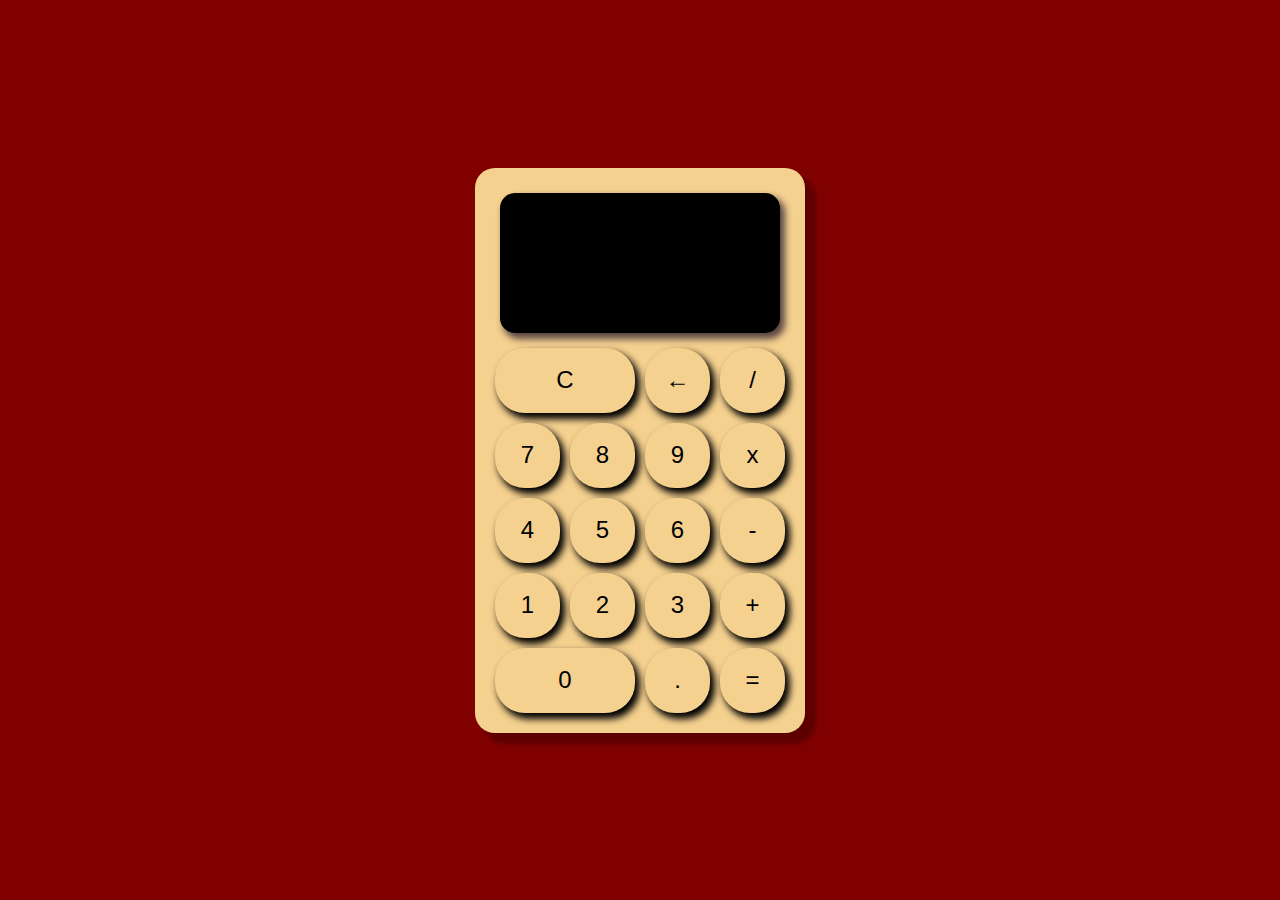
==== Calculadora.html @ 475616fd "Actualizando vistas" ====
<!DOCTYPE html>
<html lang="en">
<head>
    <meta charset="UTF-8">
    <meta http-equiv="X-UA-Compatible" content="IE=edge">
    <meta name="viewport" content="width=device-width, initial-scale=1.0">
    <link rel="stylesheet" href="https://use.fontawesome.com/releases/v5.8.1/css/all.css" integrity="sha384-50oBUHEmvpQ+1lW4y57PTFmhCaXp0ML5d60M1M7uH2+nqUivzIebhndOJK28anvf" crossorigin="anonymous"> <link href="https://fonts.googleapis.com/css2?family=Inconsolata&display=swap" rel="stylesheet">
    <link rel="stylesheet" href="css/styles.css">
    <link rel="icon" href="img/calcular.png">
    <script src="js/pantalla.js" type="text/javascript"></script>
    <script src="js/Calculador.js" type="text/javascript"></script>
    <!--defer para cargar sin necesidad de ponerlo de ultimas-->
    <script src="js/dom.js" type="text/javascript" defer></script>

    <title>Calculadora</title>
</head>
<body>

  <div class="container">
    <div class="calculador">
    <div class="pantalla">
      <div id="linearriba"></div>
      <div id="lineabajo"></div>
    </div>
        <!--col-2 para ocupar dos espacios-->
        <button onclick="Pantalla.borrartodo()" class="col-2">C</button>
        <!--&larr;  representa la flecha (borrar)-->
        <button onclick="Pantalla.borraruno()">&larr;</button>
        <button class="numero" value="dividir">/</button>
        <button class="numero">7</button>
        <button class="numero">8</button>
        <button class="numero">9</button>
        <button class="funcion" value="multiplicar">x</button>
        <button class="numero">4</button>
        <button class="numero">5</button>
        <button class="numero">6</button>
        <button class="funcion" value="restar">-</button>
        <button class="numero">1</button>
        <button class="numero">2</button>
        <button class="numero">3</button>
        <button class="funcion" value="sumar">+</button>
        <button class="col-2 numero">0</button>
        <!--el punto cuenta como numero porque se incluye en los valores-->
        <button class="numero">.</button>
        <button class="funcion" value="igual">=</button>
  </div>
  </div>
    
</body>
</html>
---- css/styles.css ----
/*selecciona todo el contenido*/
*{
    font-family: 'Franklin Gothic Medium', 'Arial Narrow', Arial, sans-serif;
    color:black;
}

body{
    margin:0;
    background-color: maroon;
}

.container{
    display: flex;
    justify-content:center;
    align-items:center;
    /* vh total */
    height:100vh;
}

.calculador{
    display:grid;
    /*4 columnas y cada columna se repite hacia abajo de 75 de largo*/
    grid-template-columns:repeat(4, 75px);  
    /*160px alto*/
    grid-template-rows: 160px repeat(5,75px);
    background-color: rgb(245, 209, 143);
    padding: 15px;
    border-radius: 20px;
    /*sombra rpimer valor eje x 10px hacia la derecha 10px hacia abajo */
    /*el 44 del color negro es la opacidad*/
    box-shadow:  10px 10px 4px 1px #00000044;
}

.pantalla{
    display: flex;
    grid-column: 1 / -1;
    padding: 10px;
    background-color: #000;
    border-radius: 15px;
    margin: 10px;
    align-items: flex-end;
    /*flex column para que las lineas se separen(un enter)*/
    flex-direction: column;
    box-shadow: 4px 5px 7px 1px #584444 ;
    /*separacion*/  
    justify-content: space-between;
    text-align: right;  
    /*break para trabajar con dos lineas*/
    word-break: break-all;

}

#linearriba{
    color: rgb(253, 227, 180) ;
    margin: 10px;
    font-size: 2.5em;
}

#lineabajo{
    color: rgb(253, 227, 180) ;
    margin: 10px;
    font-size:1.8em;
}

button{
    /*para que salga como el seleccionar encima del boton*/
    cursor:pointer;
    margin: 5px;
    border-radius: 30px;
    font-size: 1.5em;
    background-color: rgb(245, 209, 143);
    border:none;
    box-shadow: 4px 5px 7px 1px #000 ;
}


button:active{
    background-color: rgb(231, 186, 103);
}

.col-2{
    /*la clase col-2 se espanda 2 campos*/
    grid-column: span 2;
}
a{
    color: rgb(224, 218, 218);
    /*para que salga como el selec  cionar encima del boton*/
    cursor:pointer;
    margin: 5px;    
    border-radius: 20px;
    font-size: 1.5em;
    background-color: rgb(185, 106, 106);
    border:none;
    box-shadow: 4px 5px 7px 1px #000 ;
    width: 20em;
    text-decoration: none;
    justify-content:center;
}
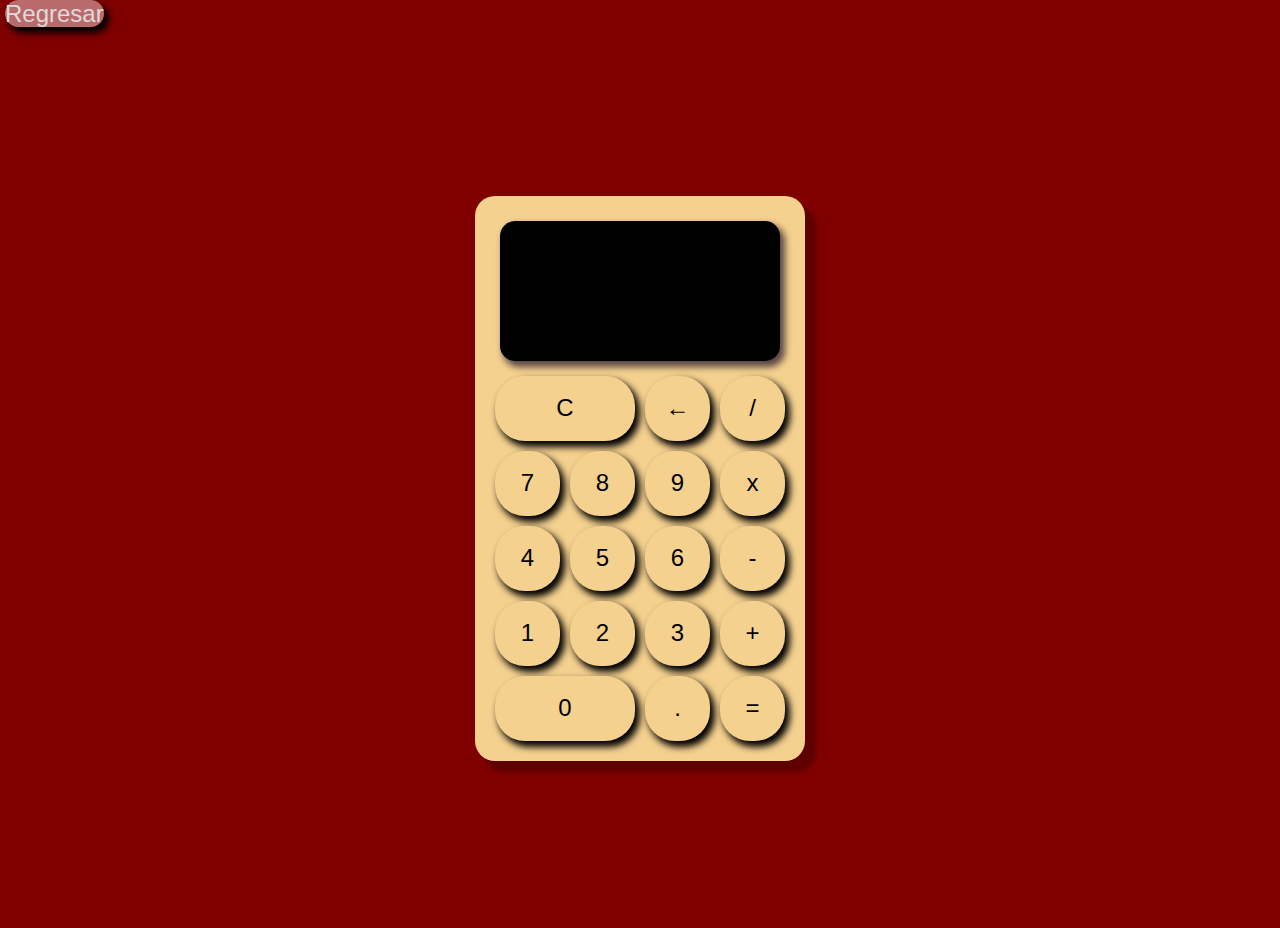
==== commit da1ec663: "Realizando html" ====
--- a/Calculadora.html
+++ b/Calculadora.html
@@ -11,17 +11,18 @@
     <script src="js/Calculador.js" type="text/javascript"></script>
     <!--defer para cargar sin necesidad de ponerlo de ultimas-->
     <script src="js/dom.js" type="text/javascript" defer></script>
-
     <title>Calculadora</title>
 </head>
 <body>
 
+  <a href="index.html">Regresar</a>
   <div class="container">
     <div class="calculador">
     <div class="pantalla">
       <div id="linearriba"></div>
       <div id="lineabajo"></div>
     </div>
+    
         <!--col-2 para ocupar dos espacios-->
         <button onclick="Pantalla.borrartodo()" class="col-2">C</button>
         <!--&larr;  representa la flecha (borrar)-->
--- a/css/styles.css
+++ b/css/styles.css
@@ -15,6 +15,34 @@
     align-items:center;
     /* vh total */
     height:100vh;
+}
+
+.principio {
+    display: flex;
+    padding: 20px;  
+    margin: 40px;
+    /*flex column para que las lineas se separen(un enter)*/
+    flex-direction: column; 
+    margin-top: 3em;
+    align-items: center;
+}
+
+.principio a{
+    color: rgb(14, 12, 12);
+    /*para que salga como el selec  cionar encima del boton*/
+    cursor:pointer;
+    margin: 5px;    
+    border-radius: 20px;
+    font-size: 1.5em;
+    background-color: rgb(187, 126, 126);
+    border:none;
+    box-shadow: 4px 5px 7px 1px rgb(54, 54, 54) ;
+    width: 20em;
+    text-align: center;
+}
+.principio h2{
+    text-align: center;
+    color: rgb(224, 193, 152);
 }
 
 .calculador{
@@ -82,6 +110,7 @@
     /*la clase col-2 se espanda 2 campos*/
     grid-column: span 2;
 }
+
 a{
     color: rgb(224, 218, 218);
     /*para que salga como el selec  cionar encima del boton*/
@@ -94,7 +123,6 @@
     box-shadow: 4px 5px 7px 1px #000 ;
     width: 20em;
     text-decoration: none;
-    justify-content:center;
 }
 
 
